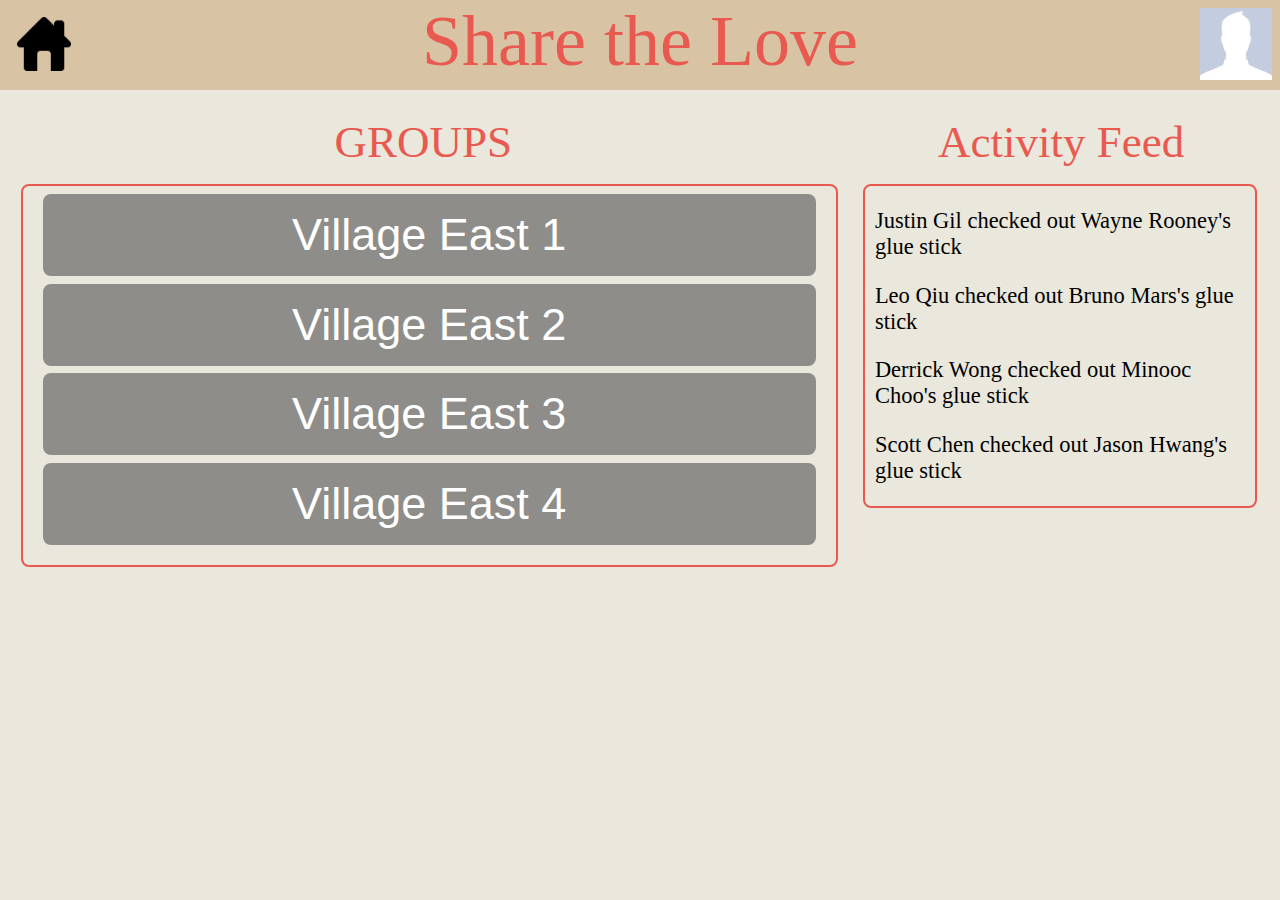
==== home.html @ acde54f8 "item page draft" ====
<!doctype html>

<html lang="en">
<head>
  <meta charset="utf-8">
  <title>ShareTheLove</title>
  <link rel="stylesheet" href="css/home.css">
  <link rel="stylesheet" href="css/headerLayout.css">
  <script src="js/home.js"></script>


  <!-- <link rel="stylesheet" href="css/styles.css"> -->

  <!--[if lt IE 9]>
    <script src="https://cdnjs.cloudflare.com/ajax/libs/html5shiv/3.7.3/html5shiv.js"></script>
  <![endif]-->
</head>

<body>
  	<div class="header">
      <a id="headerButton" href="#" class="button" >Share the Love</a> 
    </div>   

    <div class="profileImageContainer">
      <img src ="pix/home_icon.png" id="homeIcon" onclick="homePress()">
      <div class="dropDown">

        <img src="pix/defaultProfile.jpg" id="profileImage" class="profileImageClass" 
          onclick="profilePress()">

        <div id="profileDropDown" class="dropDownContent">
            <a href="myProfile.html">My Profile Settings</a>
            <a href="index.html">Log Out</a>
        </div>
      </div>
    </div>


  	<div class="columnContainer">

      <div class="columnHeaderLeft">
        <div>
          <p class="columnTitle">GROUPS</p>
        </div>
        <div class="groupColumn">
          <a href="items.html" class="button">Village East 1</a>
          <a href="items.html" class="button">Village East 2</a>
          <a href="items.html" class="button">Village East 3</a>
          <a href="items.html" class="button">Village East 4</a>
        </div>
      </div>

      <div class="columnHeaderRight">
        <div>
          <p class="columnTitle">Activity Feed</p>
        </div>
  	    <div class="activityColumn">
          <p class="activityElem">Justin Gil checked out Wayne Rooney's glue stick</p>
          <p class="activityElem">Leo Qiu checked out Bruno Mars's glue stick</p>
          <p class="activityElem">Derrick Wong checked out Minooc Choo's glue stick</p>
          <p class="activityElem">Scott Chen checked out Jason Hwang's glue stick</p>
  	    </div>
      </div>

  	</div> 	
</body>
</html>
---- css/home.css ----
div.columnContainer{
    padding-top: 12vh;
    padding-left: 1%;
    padding-right: 1%;
}
div.columnContainer:after {
    content: "";
    display: table;
    clear: both;
}

div.groupColumn{
    height: fit-content;
    float: left;
    top: 12vh;
    width: 96%;
    padding: 2.5%;
    padding-top: 0px;
    border: 2px solid #E85A4F;
    border-radius: 8px;
}

div.activityColumn{
    height: fit-content;
    float: left;
    margin-top: 2%;
    padding-left: 2.5%;
    padding-top: 0px;
    width: 96%;
    border: 2px solid #E85A4F;
    border-radius: 8px;
}

div.columnHeaderLeft{
    float: left;
    width: 65%;
    margin-bottom: 1%;
}

div.columnHeaderRight{
    float: left;
    margin-left: 3%;
    width: 32%;
}

p.columnTitle{
    margin-top: 0px;
    margin-bottom: 2%;
    text-align: center;
    font-size: 5vh;
    font-family: 'Times New Roman';
    color: #E85A4F;
}

.groupColumn a.button {
    margin-top: 1%;
    background-color: #8E8D8A; /* Green */
    color: white;
    padding: 15px 32px;
    text-align: center;
    text-decoration: none;
    display: inline-block;
    font-size: 5vh;
    cursor: pointer;
    width: -webkit-fill-available;
    display: block;
    border-radius: 8px;
    cursor: pointer;

}

.groupColumn a.button:not(:last-child) {
    border-bottom: none; /* Prevent double borders */
}

.groupColumn a.button:hover {
    cursor: pointer;
    -webkit-transition-duration: 0.4s; /* Safari */
    transition-duration: 0.4s;
    background-color: #E85A4F;
}

p.activityElem{
    font-size: 2.5vh;
    font-family: 'Times New Roman';
}

@media only screen and (max-width: 500px) {
    div.columnHeaderLeft {width: 100%;}
    div.columnHeaderRight {
        width: 100%;
        margin-left: 0px;
        margin-top: 3%;
    }
}
---- css/headerLayout.css ----
body{
    background-color: #EAE7DC;
    font-family: arial;
}

div.header{
    position: absolute;
    top: 0;
    right: 0;
    left: 0;
    color: #E85A4F;
    text-align: center;
    font-size: 8vh;
    background-color: #D8C3A5;
    height: 10vh;
    font-family: 'Times New Roman';
    cursor: pointer;
}

#headerButton{
    text-decoration: none;
    top: 0;
    right: 0;
    left: 0;
    color: #E85A4F;
    font-size: 8vh;
    height: 10vh;
    font-family: 'Times New Roman';  
    cursor: pointer;  
}

a:hover {
    cursor: pointer;
}


div.profileImageContainer{
    position: relative;
}

#homeIcon{
    position: absolute;
    top: 1vh;
    left: 1vh;
    height: 6vh;
    width: 6vh;
    cursor: pointer;
}

div.dropDown{
    position: absolute;
    top: 0px;
    right: 0px;
    display: inline-block;
}
.dropDownContent {
    left:auto;
    right:4px;
    margin-right:-10px;

    display: none;
    position: absolute;
    background-color: #f9f9f9;
    min-width: 160px;
    overflow: auto;
    box-shadow: 0px 8px 16px 0px rgba(0,0,0,0.2);
    z-index: 2;
}
.show{
    display:block;
}

#profileImage{/*
    position: absolute;
    top: 0px;
    right: 0px; */
    height: 8vh;
    width: 8vh; 
    cursor: pointer;
}

.dropDownContent a {
    color: black;
    padding: 4px 6px;
    text-decoration: none;
    display: block;
}
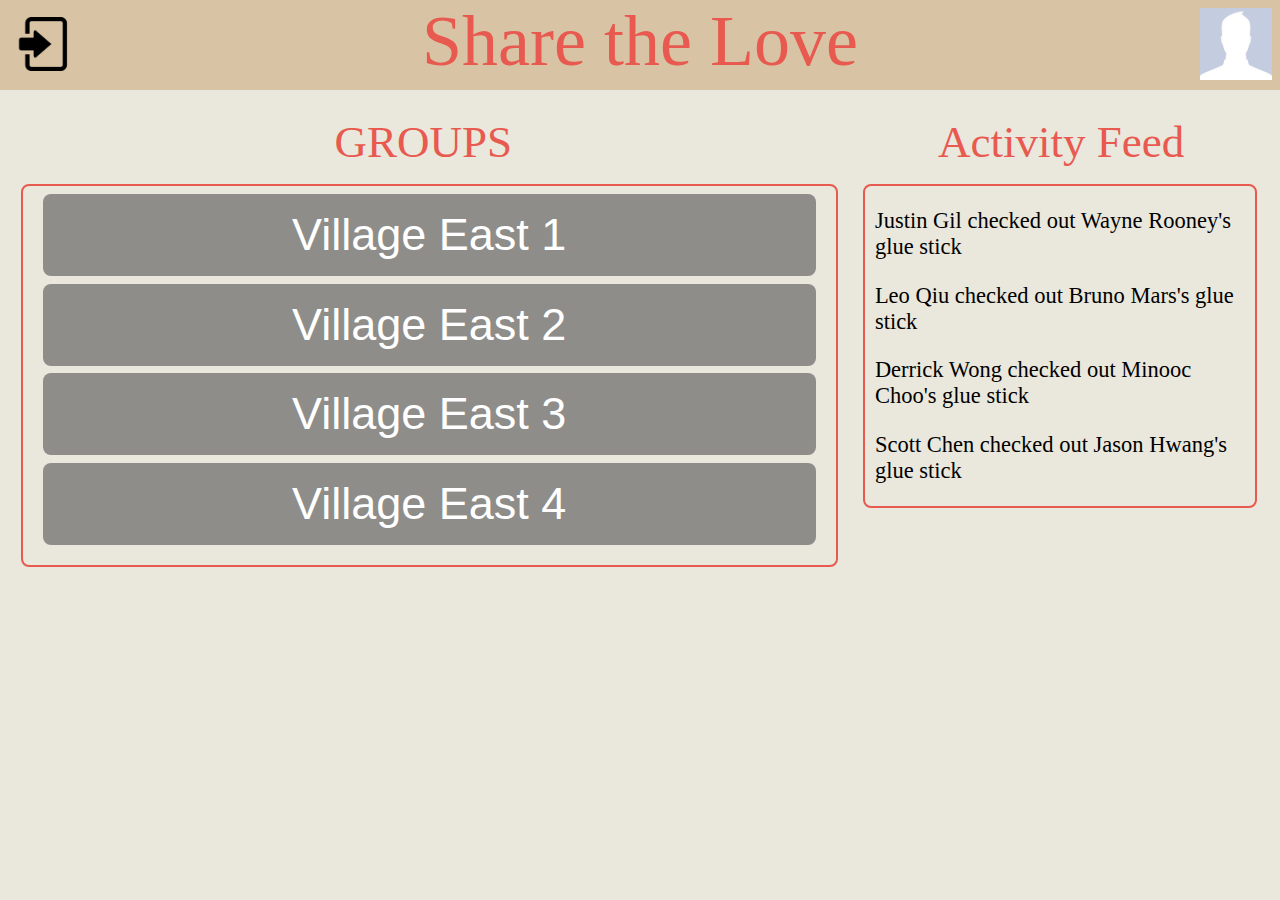
==== commit b0deb900: "Fix nav bar logout buttons" ====
--- a/home.html
+++ b/home.html
@@ -18,14 +18,14 @@
 
 <body>
   	<div class="header">
-      <a id="headerButton" href="#" class="button" >Share the Love</a> 
-    </div>   
+      <a id="headerButton" href="#" class="button" >Share the Love</a>
+    </div>
 
     <div class="profileImageContainer">
-      <img src ="pix/home_icon.png" id="homeIcon" onclick="homePress()">
+      <img src ="pix/logout_icon.png" id="homeIcon" onclick="homePress()">
       <div class="dropDown">
 
-        <img src="pix/defaultProfile.jpg" id="profileImage" class="profileImageClass" 
+        <img src="pix/defaultProfile.jpg" id="profileImage" class="profileImageClass"
           onclick="profilePress()">
 
         <div id="profileDropDown" class="dropDownContent">
@@ -62,6 +62,6 @@
   	    </div>
       </div>
 
-  	</div> 	
+  	</div>
 </body>
 </html>--- a/css/headerLayout.css
+++ b/css/headerLayout.css
@@ -14,7 +14,6 @@
     background-color: #D8C3A5;
     height: 10vh;
     font-family: 'Times New Roman';
-    cursor: pointer;
 }
 
 #headerButton{
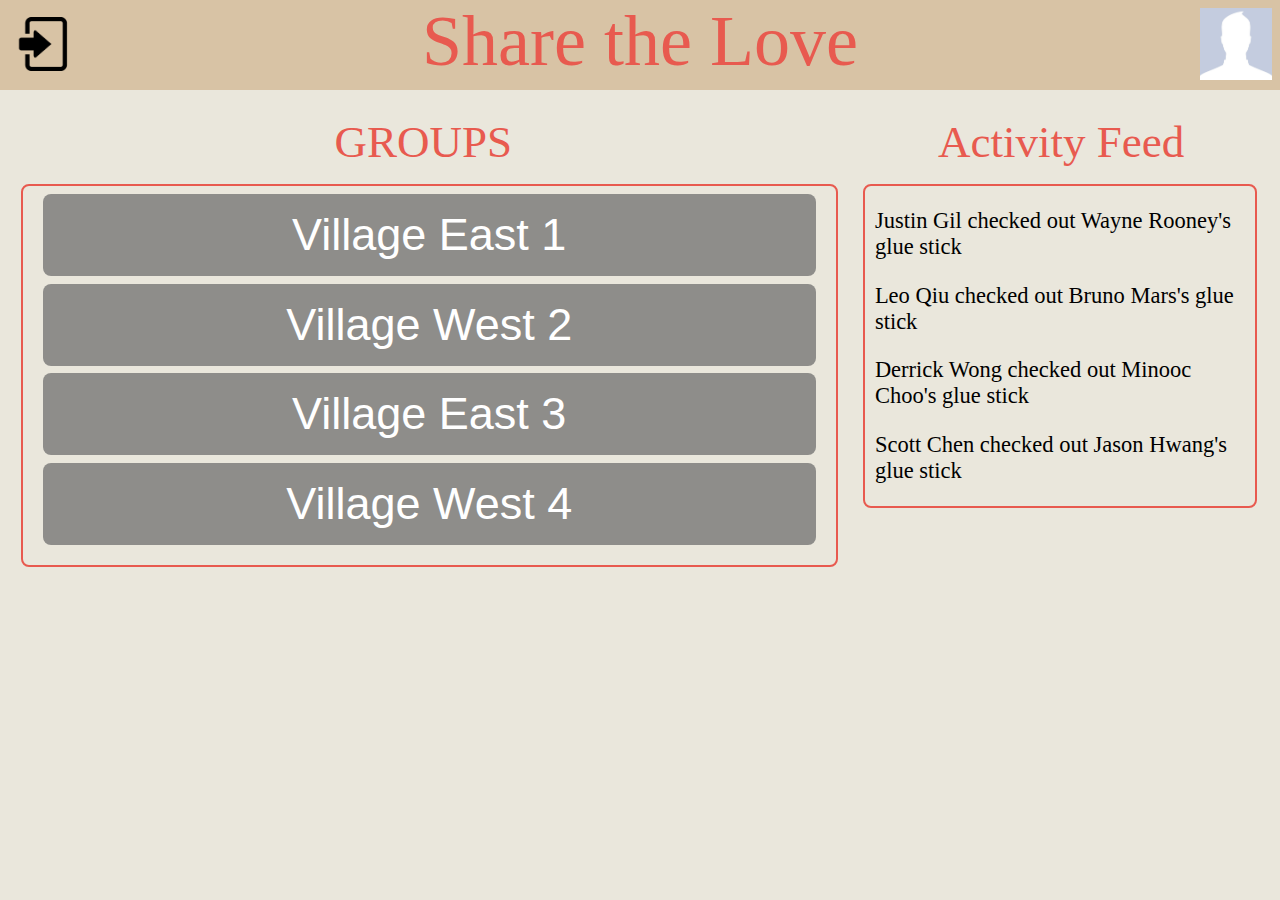
==== commit 7b29b351: "working on js for items and home html" ====
--- a/home.html
+++ b/home.html
@@ -6,6 +6,7 @@
   <title>ShareTheLove</title>
   <link rel="stylesheet" href="css/home.css">
   <link rel="stylesheet" href="css/headerLayout.css">
+  <script src="js/itemComments.js"></script>
   <script src="js/home.js"></script>
 
 
@@ -22,16 +23,12 @@
     </div>
 
     <div class="profileImageContainer">
-      <img src ="pix/logout_icon.png" id="homeIcon" onclick="homePress()">
+      <img src ="pix/logout_icon.png" id="homeIcon" onclick="logoutPress()">
       <div class="dropDown">
 
         <img src="pix/defaultProfile.jpg" id="profileImage" class="profileImageClass"
           onclick="profilePress()">
 
-        <div id="profileDropDown" class="dropDownContent">
-            <a href="myProfile.html">My Profile Settings</a>
-            <a href="index.html">Log Out</a>
-        </div>
       </div>
     </div>
 
@@ -43,10 +40,10 @@
           <p class="columnTitle">GROUPS</p>
         </div>
         <div class="groupColumn">
-          <a href="items.html" class="button">Village East 1</a>
-          <a href="items.html" class="button">Village East 2</a>
-          <a href="items.html" class="button">Village East 3</a>
-          <a href="items.html" class="button">Village East 4</a>
+          <a id="groupElem1" href="items.html" class="button"></a>
+          <a id="groupElem2" href="items.html" class="button"></a>
+          <a id="groupElem3" href="items.html" class="button"></a>
+          <a id="groupElem4" href="items.html" class="button"></a>
         </div>
       </div>
 
@@ -55,10 +52,10 @@
           <p class="columnTitle">Activity Feed</p>
         </div>
   	    <div class="activityColumn">
-          <p class="activityElem">Justin Gil checked out Wayne Rooney's glue stick</p>
-          <p class="activityElem">Leo Qiu checked out Bruno Mars's glue stick</p>
-          <p class="activityElem">Derrick Wong checked out Minooc Choo's glue stick</p>
-          <p class="activityElem">Scott Chen checked out Jason Hwang's glue stick</p>
+          <p id="feed1" class="activityElem"></p>
+          <p id="feed2" class="activityElem"></p>
+          <p id="feed3" class="activityElem"></p>
+          <p id="feed4" class="activityElem"></p>
   	    </div>
       </div>
 
--- a/css/headerLayout.css
+++ b/css/headerLayout.css
@@ -10,10 +10,13 @@
     left: 0;
     color: #E85A4F;
     text-align: center;
-    font-size: 8vh;
     background-color: #D8C3A5;
     height: 10vh;
     font-family: 'Times New Roman';
+}
+#headShare{
+    font-size: 6vh;
+    margin-top: 1vh;
 }
 
 #headerButton{
@@ -22,7 +25,6 @@
     right: 0;
     left: 0;
     color: #E85A4F;
-    font-size: 8vh;
     height: 10vh;
     font-family: 'Times New Roman';  
     cursor: pointer;  
@@ -83,4 +85,16 @@
     padding: 4px 6px;
     text-decoration: none;
     display: block;
+}
+
+@media only screen and (max-width: 600px) {
+    #headerButton{
+        font-size: 6vh;
+    }
+}
+
+@media only screen and (min-width: 600px) {
+    #headerButton{
+        font-size: 8vh;
+    }
 }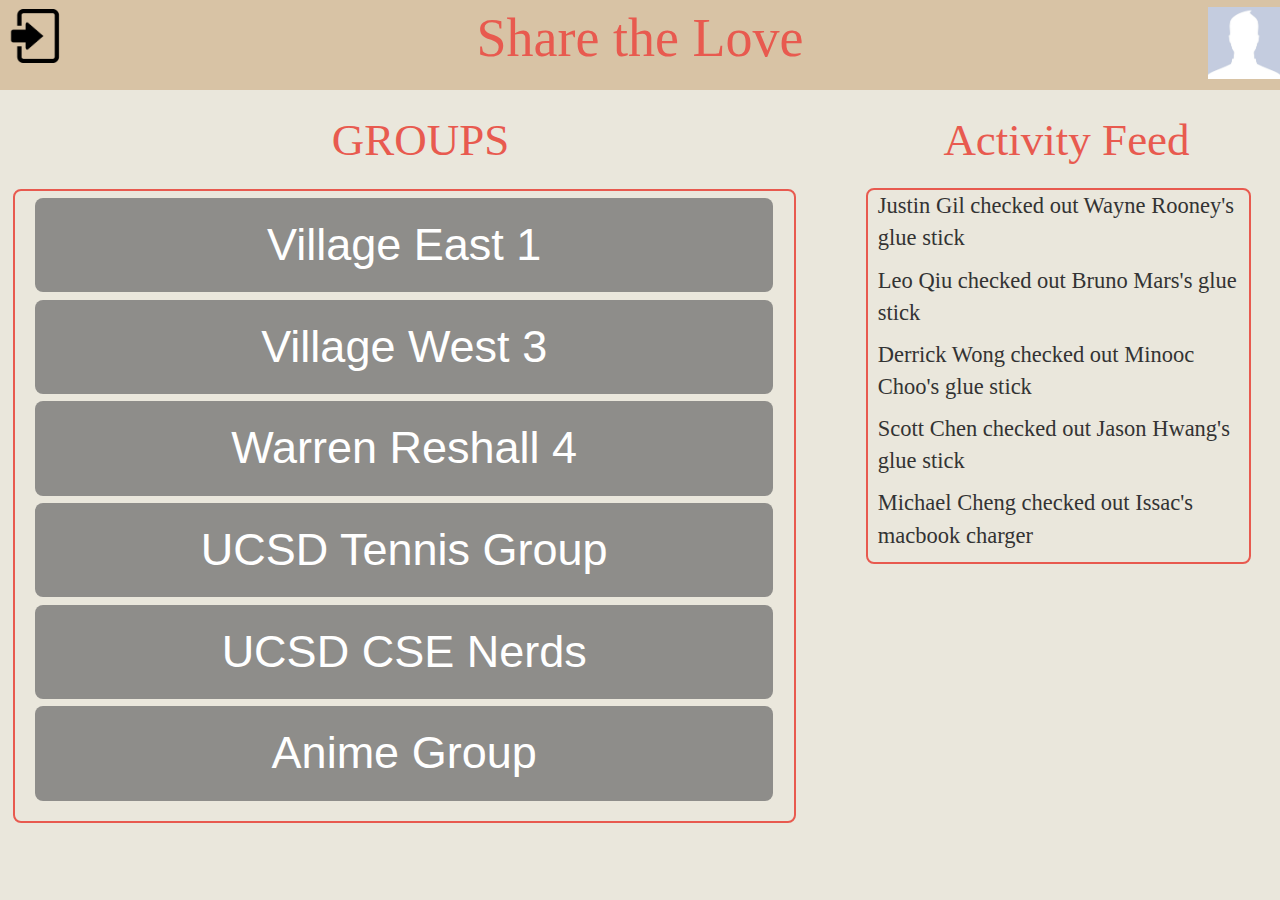
==== commit 50ea68c1: "layout change and some other js" ====
--- a/home.html
+++ b/home.html
@@ -6,8 +6,17 @@
   <title>ShareTheLove</title>
   <link rel="stylesheet" href="css/home.css">
   <link rel="stylesheet" href="css/headerLayout.css">
+  
+  <!-- BOOTSTRAP Latest compiled and minified CSS -->
+  <link rel="stylesheet" href="https://maxcdn.bootstrapcdn.com/bootstrap/3.3.7/css/bootstrap.min.css">
+  <!-- jQuery library -->
+  <script src="https://ajax.googleapis.com/ajax/libs/jquery/3.3.1/jquery.min.js"></script>
+  <!-- Latest compiled JavaScript -->
+  <script src="https://maxcdn.bootstrapcdn.com/bootstrap/3.3.7/js/bootstrap.min.js"></script>
+  
   <script src="js/itemComments.js"></script>
   <script src="js/home.js"></script>
+
 
 
   <!-- <link rel="stylesheet" href="css/styles.css"> -->
@@ -39,11 +48,8 @@
         <div>
           <p class="columnTitle">GROUPS</p>
         </div>
-        <div class="groupColumn">
-          <a id="groupElem1" href="items.html" class="button"></a>
-          <a id="groupElem2" href="items.html" class="button"></a>
-          <a id="groupElem3" href="items.html" class="button"></a>
-          <a id="groupElem4" href="items.html" class="button"></a>
+        <div id="groupList" class="groupColumn">
+
         </div>
       </div>
 
@@ -51,11 +57,7 @@
         <div>
           <p class="columnTitle">Activity Feed</p>
         </div>
-  	    <div class="activityColumn">
-          <p id="feed1" class="activityElem"></p>
-          <p id="feed2" class="activityElem"></p>
-          <p id="feed3" class="activityElem"></p>
-          <p id="feed4" class="activityElem"></p>
+  	    <div id="activityColumn" class="activityColumn">
   	    </div>
       </div>
 
--- a/css/headerLayout.css
+++ b/css/headerLayout.css
@@ -1,6 +1,6 @@
 body{
-    background-color: #EAE7DC;
-    font-family: arial;
+    background-color: #EAE7DC !important;
+    font-family: arial !important;
 }
 
 div.header{
@@ -50,7 +50,7 @@
 
 div.dropDown{
     position: absolute;
-    top: 0px;
+    top: 0.8vh;
     right: 0px;
     display: inline-block;
 }
@@ -95,6 +95,6 @@
 
 @media only screen and (min-width: 600px) {
     #headerButton{
-        font-size: 8vh;
+        font-size: 6vh;
     }
 }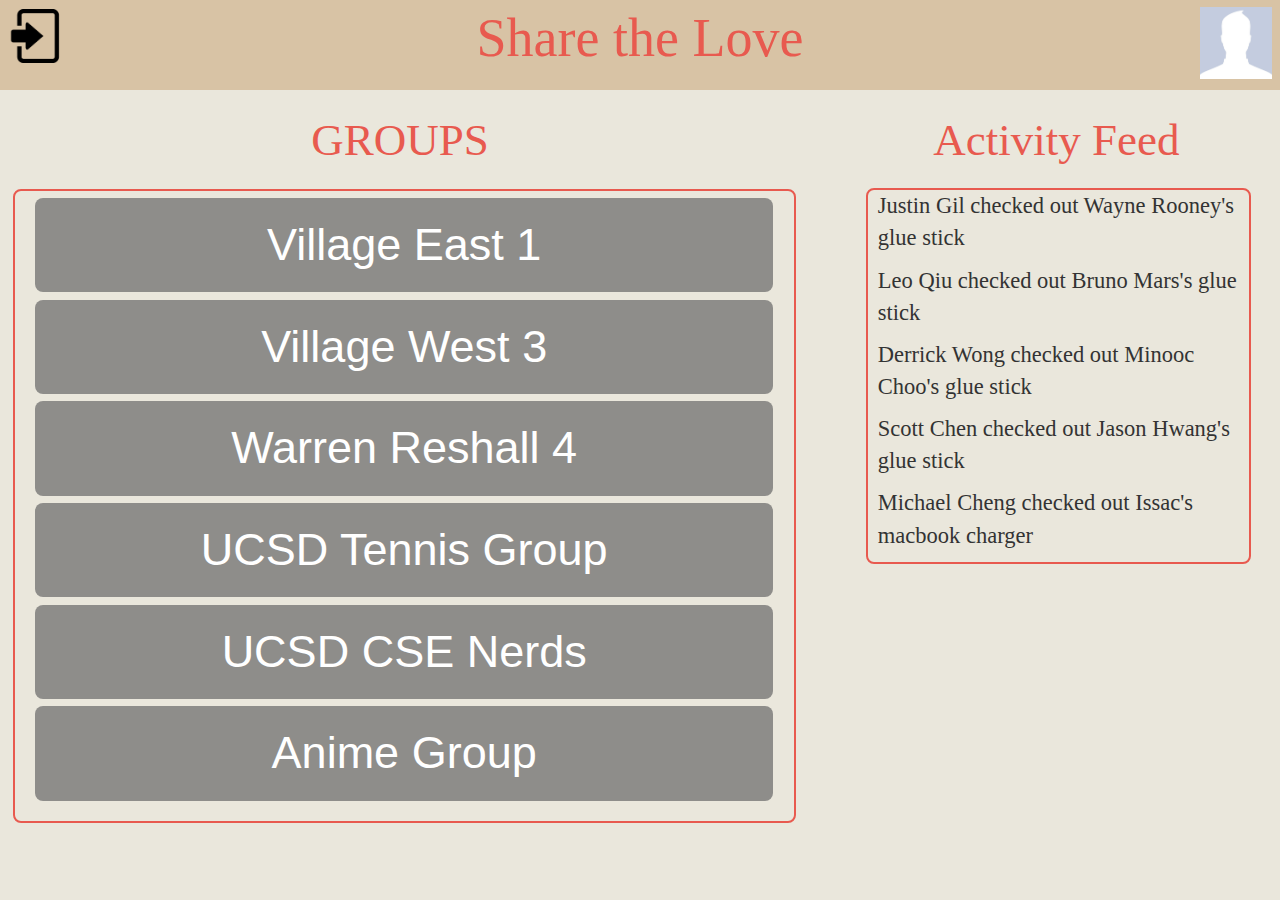
==== commit ccd872be: "Convert our app into a single-page app. Now all html are in home.html, and all js are in home.js (ex" ====
--- a/home.html
+++ b/home.html
@@ -6,17 +6,25 @@
   <title>ShareTheLove</title>
   <link rel="stylesheet" href="css/home.css">
   <link rel="stylesheet" href="css/headerLayout.css">
-  
+  <link rel="stylesheet" href="css/myProfile.css">
+  <link rel="stylesheet" href="css/items.css">
+  <link rel="stylesheet" href="css/itemComments.css">
+
   <!-- BOOTSTRAP Latest compiled and minified CSS -->
   <link rel="stylesheet" href="https://maxcdn.bootstrapcdn.com/bootstrap/3.3.7/css/bootstrap.min.css">
   <!-- jQuery library -->
   <script src="https://ajax.googleapis.com/ajax/libs/jquery/3.3.1/jquery.min.js"></script>
   <!-- Latest compiled JavaScript -->
   <script src="https://maxcdn.bootstrapcdn.com/bootstrap/3.3.7/js/bootstrap.min.js"></script>
-  
-  <script src="js/itemComments.js"></script>
+
+  <!-- Bootstrap Toggle -->
+  <link href="https://gitcdn.github.io/bootstrap-toggle/2.2.2/css/bootstrap-toggle.min.css" rel="stylesheet">
+  <script src="https://gitcdn.github.io/bootstrap-toggle/2.2.2/js/bootstrap-toggle.min.js"></script>
+
+
+
+  <!-- script src="js/itemComments.js"></script> -->
   <script src="js/home.js"></script>
-
 
 
   <!-- <link rel="stylesheet" href="css/styles.css"> -->
@@ -27,21 +35,24 @@
 </head>
 
 <body>
-  	<div class="header">
-      <a id="headerButton" href="#" class="button" >Share the Love</a>
+
+  <!-- ~~~~~~~~~~~~~~~~~~~~~~~~~~~~~~ Header bar ~~~~~~~~~~~~~~~~~~~~~~~~~~~~~~ -->
+	<div class="header">
+    <a id="headerButton" href="#" class="button" onclick="homePress()" >Share the Love</a>
+  </div>
+
+  <div class="profileImageContainer">
+    <img src ="pix/logout_icon.png" id="homeIcon" onclick="logoutPress()">
+    <div class="dropDown">
+
+      <img src="pix/defaultProfile.jpg" id="profileImage" class="profileImageClass"
+        onclick="profilePress()">
+
     </div>
+  </div>
 
-    <div class="profileImageContainer">
-      <img src ="pix/logout_icon.png" id="homeIcon" onclick="logoutPress()">
-      <div class="dropDown">
-
-        <img src="pix/defaultProfile.jpg" id="profileImage" class="profileImageClass"
-          onclick="profilePress()">
-
-      </div>
-    </div>
-
-
+  <!-- ~~~~~~~~~~~~~~~~~~~~~~~~~~~~~~ original home.html ~~~~~~~~~~~~~~~~~~~~~~~~~~~~~~ -->
+  <div id="home_page">
   	<div class="columnContainer">
 
       <div class="columnHeaderLeft">
@@ -62,5 +73,93 @@
       </div>
 
   	</div>
+  </div>
+
+  <!-- ~~~~~~~~~~~~~~~~~~~~~~~~~~~~~~ myProfile.html ~~~~~~~~~~~~~~~~~~~~~~~~~~~~~~ -->
+  <div id="myProfile_page" style="display: none">
+    <div class="columnContainerMyProfile">
+    <div class="columnUserInfoMyProfile">
+      <img id="profilePic">
+      <br>
+      <h3 class="contactInfo" id="profileName"></h3>
+      <p class="contactInfo" id="profileEmail">Email: </p>
+      <p class="contactInfo" id="profilePhone">Phone: </p>
+      <p class="contactInfo" id="profileFacebook">FB: </p>
+      <div id="itemSection">
+        <p class="contactInfo">Items:</p>
+        <!-- <p class="contactInfo">Items: soccer ball, tape, beer</p> -->
+      </div>
+      <button type="submit" id="addItemButton" onclick="addItem()">
+        Add another item
+      </button>
+      <br>
+        <textarea id="newItemText" rows="4" cols="50" placeholder="Enter new item"></textarea>
+      <br>
+      <button type="submit" id="submitItemButton" onclick="submitItem()">
+        Submit
+      </button>
+
+      <p class="contactInfo" id="profileGroups">Groups: </p>
+    </div>
+    </div>
+  </div>
+
+  <!-- ~~~~~~~~~~~~~~~~~~~~~~~~~~~~~~ items.html ~~~~~~~~~~~~~~~~~~~~~~~~~~~~~~ -->
+  <div id="items_page" style="display: none">
+    <div class="columnContainerHome">
+    <div class="columnHeaderLeft">
+
+      <div class="titleAndToggle">
+        <div class="dummyDiv"> </div>
+        <div id="groupTitle" class="columnTitle"></div>
+        <div class="groupToggle" onclick="joinToggle(inputToggle)">
+          <input id="inputToggle" type="checkbox" data-toggle="toggle" data-on="Join" data-off="Joined" >
+        </div>
+      </div>
+
+      <div id="itemDiv" class="itemsColumn"></div>
+    </div>
+
+    <div class="columnHeaderRight">
+      <div>
+        <p class="columnTitle">Members</p>
+      </div>
+      <div id="membersDiv" class="memberColumn"> </div>
+    </div>
+    </div>
+  </div>
+
+  <!-- ~~~~~~~~~~~~~~~~~~~~~~~~~~~~~~ itemComments.html ~~~~~~~~~~~~~~~~~~~~~~~~~~~~~~ -->
+  <div id="itemComments_page" style="display: none">
+    <div class="columnContainerItemComments">
+    <div class="columnUserInfoItemComments">
+      <img id="otherProfile">
+      <br/>
+      <p id="otherItem" class="contactInfo">Item: </p>
+      <p id="otherOwner" class="contactInfo">Owner: </p>
+      <br/>
+      <p id="otherEmail" class="contactInfo">Email: </p>
+      <p id="otherPhone" class="contactInfo">Phone: </p>
+    </div>
+
+    <div class="columnComments" id="columnComments">
+      <!-- <p class="comments" id="test">test: Hello</p> -->
+      <div class="commentsSection" id="commentsSection">
+      <!--
+      <p class="comments">Me: Hello</p>
+      ...
+      -->
+      </div>
+
+      <br/>
+      <textarea id="commentText" rows="4"></textarea>
+      <br/>
+      <button type="submit" id="submitButton" onclick="submitCommentPress()">
+        Submit
+      </button>
+    </div>
+  </div>
+  </div>
+
 </body>
 </html>--- a/css/home.css
+++ b/css/home.css
@@ -1,9 +1,9 @@
-div.columnContainer{
+div.columnContainerHome {
     padding-top: 12vh;
     padding-left: 1%;
     padding-right: 1%;
 }
-div.columnContainer:after {
+div.columnContainerHome:after {
     content: "";
     display: table;
     clear: both;
--- a/css/headerLayout.css
+++ b/css/headerLayout.css
@@ -34,7 +34,6 @@
     cursor: pointer;
 }
 
-
 div.profileImageContainer{
     position: relative;
 }
@@ -49,6 +48,7 @@
 }
 
 div.dropDown{
+    padding-right: 8px;
     position: absolute;
     top: 0.8vh;
     right: 0px;
@@ -76,7 +76,7 @@
     top: 0px;
     right: 0px; */
     height: 8vh;
-    width: 8vh; 
+    width: 8vh;
     cursor: pointer;
 }
 
--- a/css/myProfile.css
+++ b/css/myProfile.css
@@ -0,0 +1,141 @@
+div.profileImageContainer{
+    position: relative;
+}
+
+#headShare{
+    cursor: pointer;
+}
+
+.show{
+    display:block;
+}
+
+div.columnContainerMyProfile{
+    padding-top: 12vh;
+    /*margin: 0 auto;*/
+}
+div.columnContainerMyProfile:after {
+    content: "";
+    display: table;
+    clear: both;
+}
+.columnFiller{
+    float: left;
+    width: 15%;
+}
+div.columnUserInfoMyProfile{
+    top: 12vh;
+    left: 10%;
+    width: 35%;
+    padding: 2.5%;
+    /* background-color: #E85A4F; */
+    border: 2px solid #D8C3A5;
+    border-radius: 8px;
+
+    margin: 0 auto;
+}
+p.contactInfo{
+    color: #8E8D8A;
+    font-family: Arial;
+    font-size: 16pt;
+}
+p.contactInfoItem{
+    color: #8E8D8A;
+    font-family: Arial;
+    font-size: 16pt;
+    /*padding-left: 3em;*/
+    width: 65%;
+    margin: 0.5em auto;
+    text-align: center;
+    border: solid 2px;
+    border-radius: 7px;
+}
+
+button.contactInfoItem {
+  background: rgb(204, 201, 190);
+  color: black;
+}
+
+button.contactInfoItem:hover{
+    background: #EAE7DC;
+    color: black;
+}
+
+p.contactInfoGroup{
+    color: #8E8D8A;
+    font-family: Arial;
+    font-size: 16pt;
+    padding-left: 3em;
+}
+
+#submitItemButton {
+  display: none;
+}
+
+#newItemText {
+  display: none;
+}
+
+p.comments{
+    color: #8E8D8A;
+    font-family: Arial;
+    font-size: 14pt;
+}
+
+
+
+textarea{
+    border-radius: 12px;
+    background-color: #EAE7DC;
+}
+button{
+    padding: 4px;
+    font-size: 14pt;
+    background-color: #E85A4F;
+    border-radius: 12px;
+    color: #EAE7DC;
+    cursor: pointer;
+}
+button:hover{
+    background-color: #EAE7DC;
+    color: #8E8D8A;
+}
+#profileImage{/*
+    position: absolute;
+    top: 0px;
+    right: 0px; */
+    height: 8vh;
+    width: 8vh;
+    cursor: pointer;
+}
+#homeIcon{
+    position: absolute;
+    top: 1vh;
+    left: 1vh;
+    height: 6vh;
+    width: 6vh;
+    cursor: pointer;
+}
+#profilePic {
+    display: block;
+    margin: auto;
+    width:40%;
+}
+#profileName {
+}
+
+@media only screen and (max-width: 500px) {
+    div.columnUserInfoMyProfile {width: 100%;}
+    div.columnComments {
+        width: 100%;
+        margin-left: 0px;
+        margin-top: 3%;
+    }
+}
+textarea{
+    width: 80%;
+}
+
+
+
+
--- a/css/items.css
+++ b/css/items.css
@@ -0,0 +1,218 @@
+div.columnContainer{
+    padding-top: 12vh;
+    padding-left: 1%;
+    padding-right: 1%;
+}
+div.columnContainer:after {
+    content: "";
+    display: table;
+    clear: both;
+}
+
+div.groupColumn{
+    height: fit-content;
+    float: left;
+    top: 12vh;
+    width: 96%;
+    padding: 2.5%;
+    padding-top: 0px;
+    border: 2px solid #E85A4F;
+    border-radius: 8px;
+}
+
+div.activityColumn{
+    height: fit-content;
+    float: left;
+    margin-top: 2%;
+    padding-left: 2.5%;
+    padding-top: 0px;
+    width: 96%;
+    border: 2px solid #E85A4F;
+    border-radius: 8px;
+}
+
+div.columnHeaderLeft{
+    float: left;
+    width: 65%;
+    margin-bottom: 1%;
+}
+
+div.columnHeaderRight{
+    float: left;
+    margin-left: 3%;
+    width: 32%;
+}
+
+p.columnTitle{
+    margin-top: 0px;
+    margin-bottom: 2%;
+    text-align: center;
+    width: 95%;
+    font-size: 5vh;
+    font-family: 'Times New Roman';
+    color: #E85A4F;
+}
+
+@media only screen and (max-width: 600px) {
+    div.columnHeaderLeft {width: 100%;}
+    div.columnHeaderRight {
+        width: 100%;
+        margin-left: 0px;
+        margin-top: 3%;
+    }
+    .switch{
+    	width: 25%;
+    }
+}
+
+
+@media only screen and (min-width: 600px) {
+	.switch{
+		width: 15%;
+	}
+}
+
+
+.switch {
+  text-align: center;
+
+  float: right;
+  padding-right: 1%;
+  position: relative;
+  display: inline-block;
+  height: 6vh;
+  margin-top: 1%;
+}
+
+.switch input {display:none;}
+
+.slider {
+  text-align: center;
+
+  position: absolute;
+  cursor: pointer;
+  top: 0;
+  left: 0;
+  right: 0;
+  bottom: 0;
+  background-color: #ccc;
+  -webkit-transition: .4s;
+  transition: .4s;
+}
+
+.slider:before {
+  text-align: center;
+  content: "Click to Join";
+  height: 4vh;
+  left: 2vh;
+  font-size: 2vh;
+  top: 8%;
+  bottom: 2vh;
+  -webkit-transition: .4s;
+  color: darkred;
+  transition: .4s;
+}
+
+input:checked + .slider {
+  background-color: #2196F3;
+}
+
+input:focus + .slider {
+  box-shadow: 0 0 1px #2196F3;
+}
+
+input:checked + .slider:before {
+  font-size: 2vh;
+  content: "Joined"
+}
+
+/* Rounded sliders */
+.slider.round {
+  border-radius: 34px;
+}
+
+.slider.round:before {
+  border-radius: 50%;
+}
+
+div.memberElem{
+  font-size: 2.5vh;
+  font-family: 'Times New Roman';
+}
+
+div.itemsColumn{
+    height: fit-content;
+    float: left;
+    top: 12vh;
+    width: 95%;
+    padding: 2.5%;
+    padding-top: 0px;
+    border: 2px solid #E85A4F;
+    border-radius: 8px;
+}
+
+
+div.memberColumn{
+    font-size: 2.5vh;
+    height: fit-content;
+    float: left;
+    margin-top: 2%;
+    padding-left: 2.5%;
+    padding-top: 10px;
+    width: 96%;
+    border: 2px solid #E85A4F;
+    border-radius: 8px;
+}
+
+.itemsColumn a.button {
+    margin-top: 1%;
+    background-color: #8E8D8A; /* Green */
+    color: white;
+    padding: 15px 32px;
+    text-align: center;
+    text-decoration: none;
+    display: inline-block;
+    font-size: 5vh;
+    cursor: pointer;
+    width: -webkit-fill-available;
+    display: block;
+    border-radius: 8px;
+    cursor: pointer;
+
+}
+
+.itemsColumn a.button:not(:last-child) {
+    border-bottom: none; /* Prevent double borders */
+}
+
+.itemsColumn a.button:hover {
+    cursor: pointer;
+    -webkit-transition-duration: 0.4s; /* Safari */
+    transition-duration: 0.4s;
+    background-color: #E85A4F;
+}
+
+
+div.titleAndToggle{
+  float: left;
+  width: 96%;
+}
+
+div.groupToggle{
+  display: table-cell;       
+  text-align: right;
+  width: 20%;
+  margin-right: 10px;
+}
+
+div.columnTitle{
+  display: table-cell;       
+  text-align: center; 
+  width: 70%;   
+}
+
+div.dummyDiv{
+  display: table-cell;       
+  text-align: left; 
+  width: 20%;   
+}
--- a/css/itemComments.css
+++ b/css/itemComments.css
@@ -0,0 +1,116 @@
+div.profileImageContainer{
+    position: relative;
+}
+#headShare{
+    cursor: pointer;
+    font-size: 6vh;
+    margin-top: 1vh;
+}
+
+.show{
+    display:block;
+}
+.dropDownContent a {
+    color: black;
+    padding: 4px 6px;
+    text-decoration: none;
+    display: block;
+}
+div.columnContainerItemComments{
+    padding-top: 12vh;
+    padding-left: 15%;
+}
+div.columnContainerItemComments:after {
+    content: "";
+    display: table;
+    clear: both;
+}
+.columnFiller{
+    float: left;
+    width: 15%;
+}
+div.columnUserInfoItemComments {
+    float: left;
+    top: 12vh;
+    left: 10%;
+    width: 35%;
+    padding: 2.5%;
+    /* background-color: #E85A4F; */
+    border: 2px solid #D8C3A5;
+    border-radius: 8px;
+}
+div.columnComments{
+    float: left;
+    padding: 2.5%;
+    width: 35%;
+    background-color: #D8C3A5;
+    overflow: scroll;
+    overflow-x: hidden;
+    overflow-y: hidden;
+    border-radius: 12px;
+}
+p.contactInfo{
+    color: #8E8D8A;
+    font-family: Arial;
+    font-size: 16pt;
+}
+p.comments{
+    color: #8E8D8A;
+    font-family: Arial;
+    font-size: 14pt;
+}
+
+
+
+textarea{
+    border-radius: 12px;
+    background-color: #EAE7DC;
+}
+button{
+    padding: 4px;
+    font-size: 14pt;
+    background-color: #E85A4F;
+    border-radius: 12px;
+    color: #EAE7DC;
+    cursor: pointer;
+}
+button:hover{
+    background-color: #EAE7DC;
+    color: #8E8D8A;
+}
+#profileImage{/*
+    position: absolute;
+    top: 0px;
+    right: 0px; */
+    height: 8vh;
+    width: 8vh;
+    cursor: pointer;
+}
+#homeIcon{
+    position: absolute;
+    top: 1vh;
+    left: 1vh;
+    height: 6vh;
+    width: 6vh;
+    cursor: pointer;
+}
+#otherProfile{
+    display: block;
+    margin: auto;
+    width:40%;
+}
+@media only screen and (max-width: 500px) {
+    div.columnUserInfoItemComments {width: 100%;}
+    div.columnComments {
+        width: 100%;
+        margin-left: 0px;
+        margin-top: 3%;
+    }
+}
+textarea{
+    width: 80%;
+}
+
+
+
+
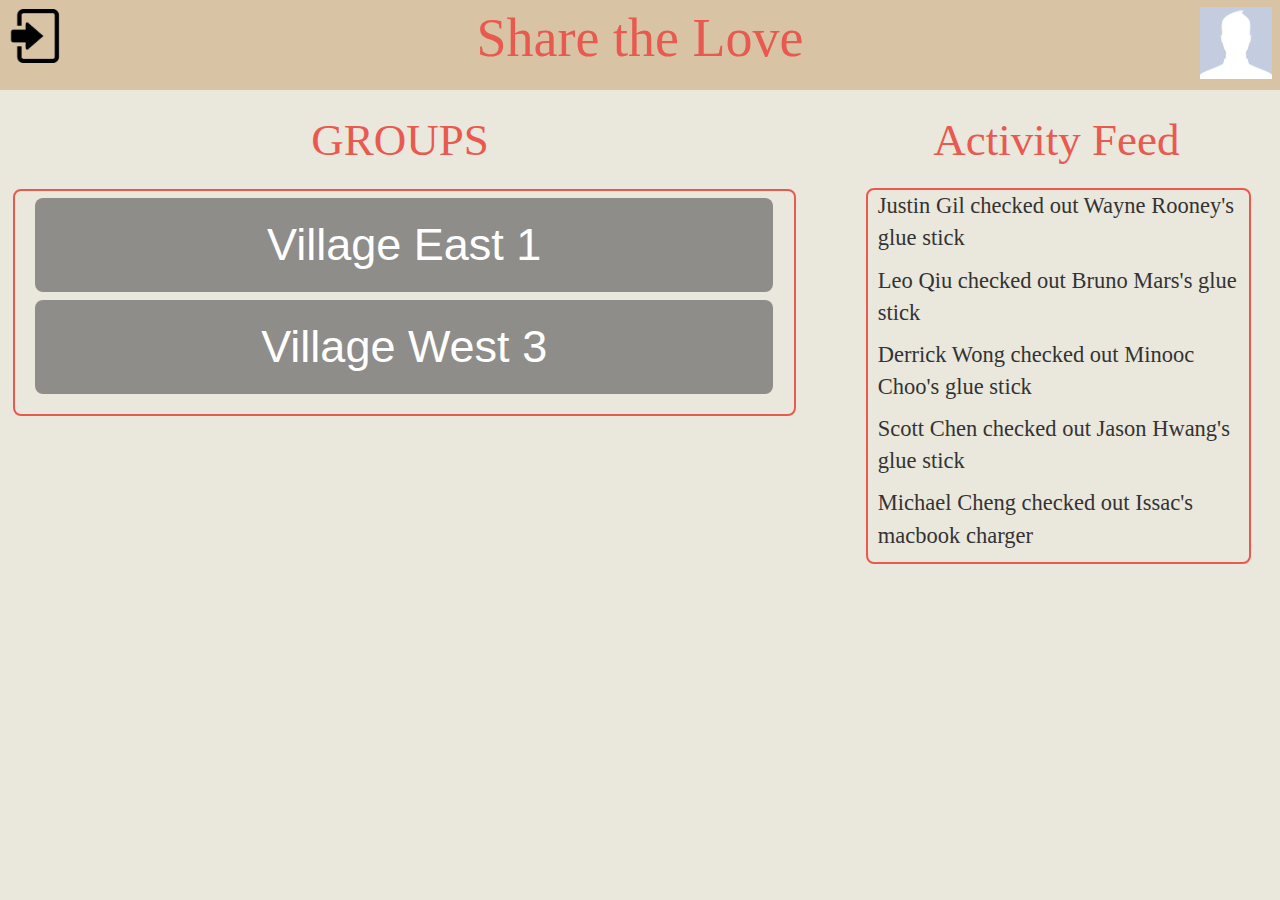
==== commit 4d36e0e2: "added items appears on the group item list" ====
--- a/home.html
+++ b/home.html
@@ -24,6 +24,8 @@
 
 
   <!-- script src="js/itemComments.js"></script> -->
+  <script src="js/globalData.js"></script>
+
   <script src="js/home.js"></script>
 
 
